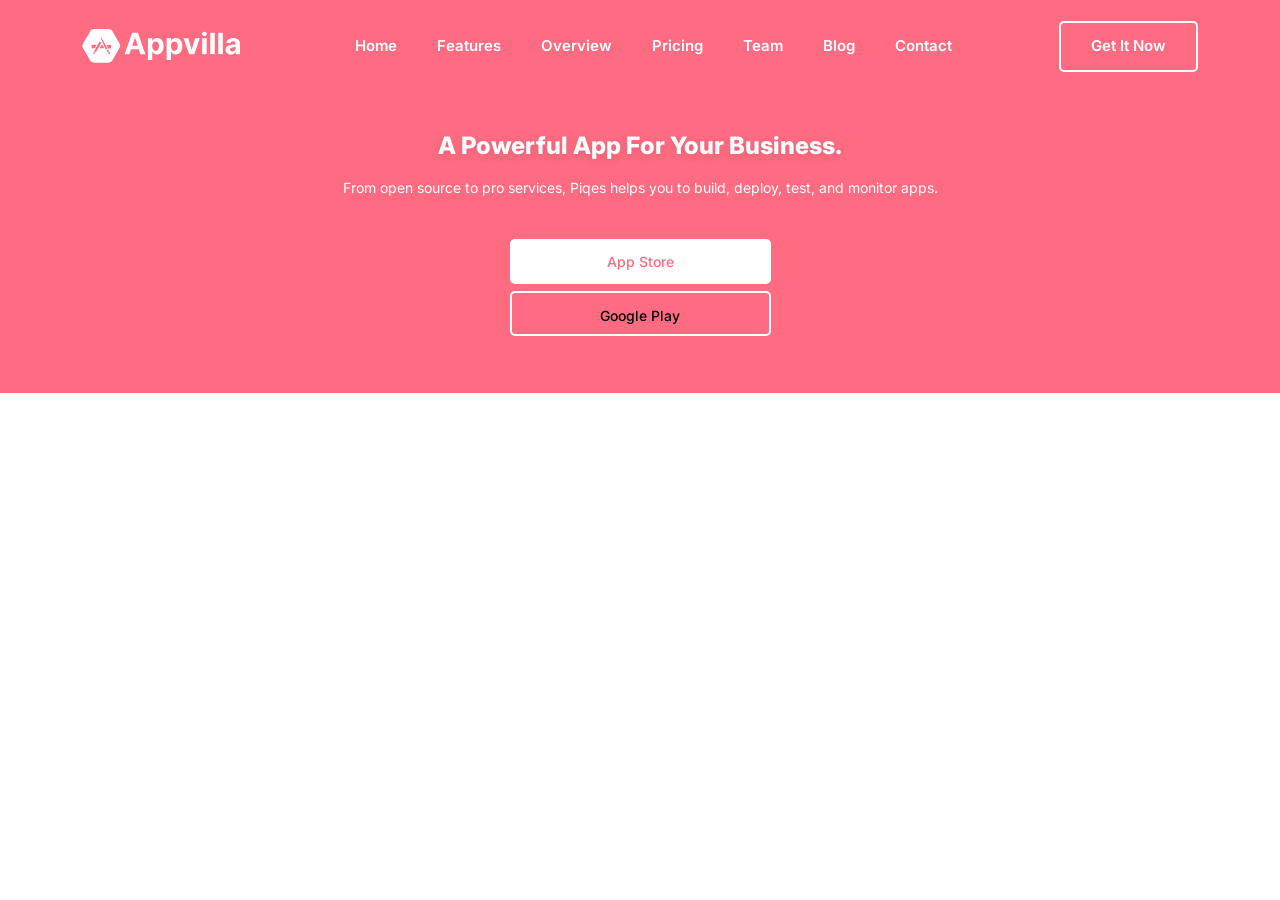
==== index.html @ a8f595e1 "Add index.html file for the landing page layout, including header, navigation, and hero section with" ====
<!DOCTYPE html>
<html lang="en">
<head>
    <meta charset="UTF-8">
    <meta name="viewport" content="width=device-width, initial-scale=1.0">
    <link rel="stylesheet" href="reset.css">
    <link rel="stylesheet" href="styles.css">
    <link rel="stylesheet" href="Add-margin.css">
    <link rel="stylesheet" href="Tablet-S.css">
    <link rel="stylesheet" href="Tablet-L.css">
    <link rel="stylesheet" href="Laptop.css">
    <link rel="stylesheet" href="Laptop-L.css">
    <title>Appvilla - Creative Landing Page HTML Template.</title>
    <link rel="shortcut icon" type="image/x-icon" href="img/favicon.svg"/>
    <link href="https://cdn.lineicons.com/4.0/lineicons.css" rel="stylesheet">
</head>
<body>
    

    <header>
        <div class="content-header">
            <div class="content-items">
            <div class="content-iconlogolfpg">
                <img src="img/white-logo.svg" alt="logo">
            </div>
            <button class="menu-buttonsprg">
                <span class="menu-buttonsprg-line"></span>
                <span class="menu-buttonsprg-line"></span>
                <span class="menu-buttonsprg-line"></span>
            </button>
            <div class="menunv-mncnhd">
                <ul class="content-menunv-mncnhd">
                    <li class="nav-item-menunv">
                        <a>Home</a>
                    </li>
                    <li class="nav-item-menunv">
                        <a>Features</a>
                    </li>
                    <li class="nav-item-menunv">
                        <a>Overview</a>
                    </li>
                    <li class="nav-item-menunv">
                        <a>Pricing</a>
                    </li>
                    <li class="nav-item-menunv">
                        <a>Team</a>
                    </li>
                    <li class="nav-item-menunv">
                        <a>Blog</a>
                    </li>
                    <li class="nav-item-menunvd">
                        <a>Contact</a>
                    </li>
                </ul>
            </div>
            <div class="button-Gttnwrgt">
                <div class="text-Gttnwrgt">Get It Now</div>
            </div>
        </div>
    </header>

    <section class="section-hero">
        <div class="content-section-hero">
            <div class="content-btwnbxot">
                <div class="contentbxonhe">
                    <h1>A powerful app for your business.</h1>
                    <p>From open source to pro services, Piqes helps you
                        to build, deploy, test, and monitor apps.</p>
                        <div class="content-twbuttonhe">
                            <div class="button-appstore">
                                <div class="lni lni-apple">
                                   <!-- <img src="img/apple (4).png" alt="icon-brand">  --> 
                                </div>
                                <div class="text-appstore">App Store</div>
                            </div>
                            <div class="button-googleplay">
                                <div class="icon-googleplay">
                                    <i class="lni lni-play-store"></i>
                                </div>
                                <div class="text-googleplay">Google Play</div>
                            </div>
                        </div>
                </div>
                <div class="contentbxtwhe"></div>
            </div>
        </div>
    </section>


</body>
</html>
---- styles.css ----
@import url("https://fonts.googleapis.com/css2?family=Inter:wght@100;200;300;400;500;600;700;800;900&display=swap");

header {
    position: relative;
    width: 100%;
    padding: 18px 0;
    z-index: 99;
    background-color: #ff6b81;

}

body {
    overflow-y: scroll;
}

.content-header {
    width: 100%;
    padding: 0 12px;
    margin-left: auto;
    margin-right: auto;
}

.content-items {
    display: flex;
    width: 100%;
    justify-content: space-between;
    align-items: center;
    font-family: "Inter", sans-serif;
}

.content-iconlogolfpg {
    display: flex;
    padding-top: 5px;
    padding-bottom: 5px;
    margin-right: 16px;
    font-size: 20px;
    cursor: pointer;
}

.content-iconlogolfpg img {
    display: flex;
    width: 160px;
}

.menu-buttonsprg {
    font-size: 20px;
    line-height: 1;
    background-color: transparent;
    border: 1px solid transparent;
    border-radius: .25rem;
    padding: 0;
    transition: box-shadow .15s ease-in-out;
    cursor: pointer;
}


.menu-buttonsprg-line {
    display: block;
    width: 30px;
    height: 2px;
    margin: 5px 0;
    position: relative;
    background-color: #fff;
    transition: all 0.3s ease-out 0s;
}


.section-hero {
    position: relative;
    padding: 37px 0 50px 0;
    background-color: #ff6b81;
}

.button-Gttnwrgt {
    display: none;
}

.menunv-mncnhd {
    display: none;
}

.content-section-hero {
    width: 100%;
    padding-left: 12px;
    padding-right: 12px;
    margin-left: auto;
    margin-right: auto;
}

.content-btwnbxot {
    display: flex;
    align-items: center;
    width: 100%;
}

.contentbxonhe {
    width: 100%;
    align-items: center;
    padding: 0 10px;
    text-align: center;
    font-family: "Inter", sans-serif;
}

.contentbxonhe h1 {
    color: rgb(255, 255, 255);
    font-family: Inter, sans-serif;
    font-size: 24px;
    font-weight: 800;
    line-height: 32px;
    text-transform: capitalize;
    text-align: center;
    text-shadow: rgba(0, 0, 0, 0.09) 0px 3px 8px;
}

.contentbxonhe p {
    color: rgb(255, 255, 255);
    font-family: Inter, sans-serif;
    font-size: 14px;
    font-weight: 400;
    line-height: 22px;
    margin-top: 15px;
    text-align: center;
}

.content-twbuttonhe {
    display: flex;
    flex-direction: column;
    box-sizing: border-box;
    font-family: Inter, sans-serif;
    line-height: 22.5px;
    align-items: center;
    justify-content: center;
    margin-top: 40px;
}

.button-appstore,
.button-googleplay {
    display: flex;
    padding: 12px 25px;
    font-size: 14px;
    width: 261px;
    justify-content: center;
    font-weight: 500;
    margin-bottom: 7px;
    border-radius: 5px;
    background-color: rgb(255, 255, 255);
    height: 45px;
}

.button-googleplay {
    background-color: #ff6b81;
    border: 2px solid #fff;

}


.button-appstore:hover {
    color: #fff;
    background-color: #081828;
}

.icon-appstore img {
    font-size: 17px;
    width: 16px;
    height: 16px;

    font: normal normal normal 1em/1 'LineIcons';
    color: #ff6b81;
    margin-right: 9px;
}


.text-appstore {
    color: #ff6b81;
}
---- Add-margin.css ----
@media (min-width: 480px) {
.content-header {
    width: 450px;
}
}
---- Tablet-S.css ----
@media (min-width: 768px) {
    .content-iconlogolfpg img {
        width: 170px;
    }

    .button-Gttnwrgt {
        display: block;
        box-sizing: border-box;
    }

    .text-Gttnwrgt {
        background-color: transparent;
        border: 2px solid #fff;
        color: #fff;
        padding: 12px 30px;
        font-size: 14px;
        font-weight: 500;
        border-radius: 5px;
        font-family: "Inter", sans-serif;
        line-height: 21px;
        transition: 0.2s;
    }

    .text-Gttnwrgt:hover {
        background-color: rgb(255, 255, 255);
        color: rgb(255, 107, 129);
    }

    .content-header {
        width: 720px;
    }

    
}
---- Tablet-L.css ----
@media (min-width: 992px) {
    header {
        padding: 0;
    }

    .content-header {
        width: 960px;
    }

    .content-iconlogolfpg img {
        width: 160px;
        flex-shrink: 0;
    }

    .text-Gttnwrgt {
        font-size: 15px;
        font-weight: 600;
        white-space: nowrap;
        height: 50.5px;
    }

    .menu-buttonsprg {
        display: none;
    }

    .menunv-mncnhd {
        display: flex;
        flex-basis: auto;
        align-items: center;
    }

    .content-menunv-mncnhd {
        display: flex;
        flex-direction: row;
        font-family: "Inter", sans-serif;
        padding: 0;
        margin: 0;
        margin-left: 7.51562px;
        margin-right: 7.51562px;
    }

    .nav-item-menunv {
        z-index: 1;
        position: relative;
        margin-right: 40px;
        list-style: none;
    }

    .nav-item-menunvd {
        z-index: 1;
        position: relative;
        list-style: none;
        font-size: 15px;
        color: #fff;
        padding: 35px 0;
        align-items: center;
        font-weight: 600;
        margin-right: 10px;
        cursor: pointer;
        transition: all 0.3s ease-out 0s;
    }

    .nav-item-menunv {
        position: relative;
        font-size: 15px;
        color: #fff;
        padding: 35px 0;
        align-items: center;
        font-weight: 600;
        cursor: pointer;
        transition: all 0.3s ease-out 0s;
    }
}
---- Laptop.css ----
@media (min-width: 1200px) {
    .content-header {
        width: 1140px;
    }

    .content-menunv-mncnhd {
        margin-left: 97.5156px;
        margin-right: 97.5156px;
    }
}
---- Laptop-L.css ----
@media (min-width: 1400px) {
    .content-header {
        width: 1320px;
    }

    .content-menunv-mncnhd {
        margin-left: 187.516px;
        margin-right: 187.516px;
    }
}
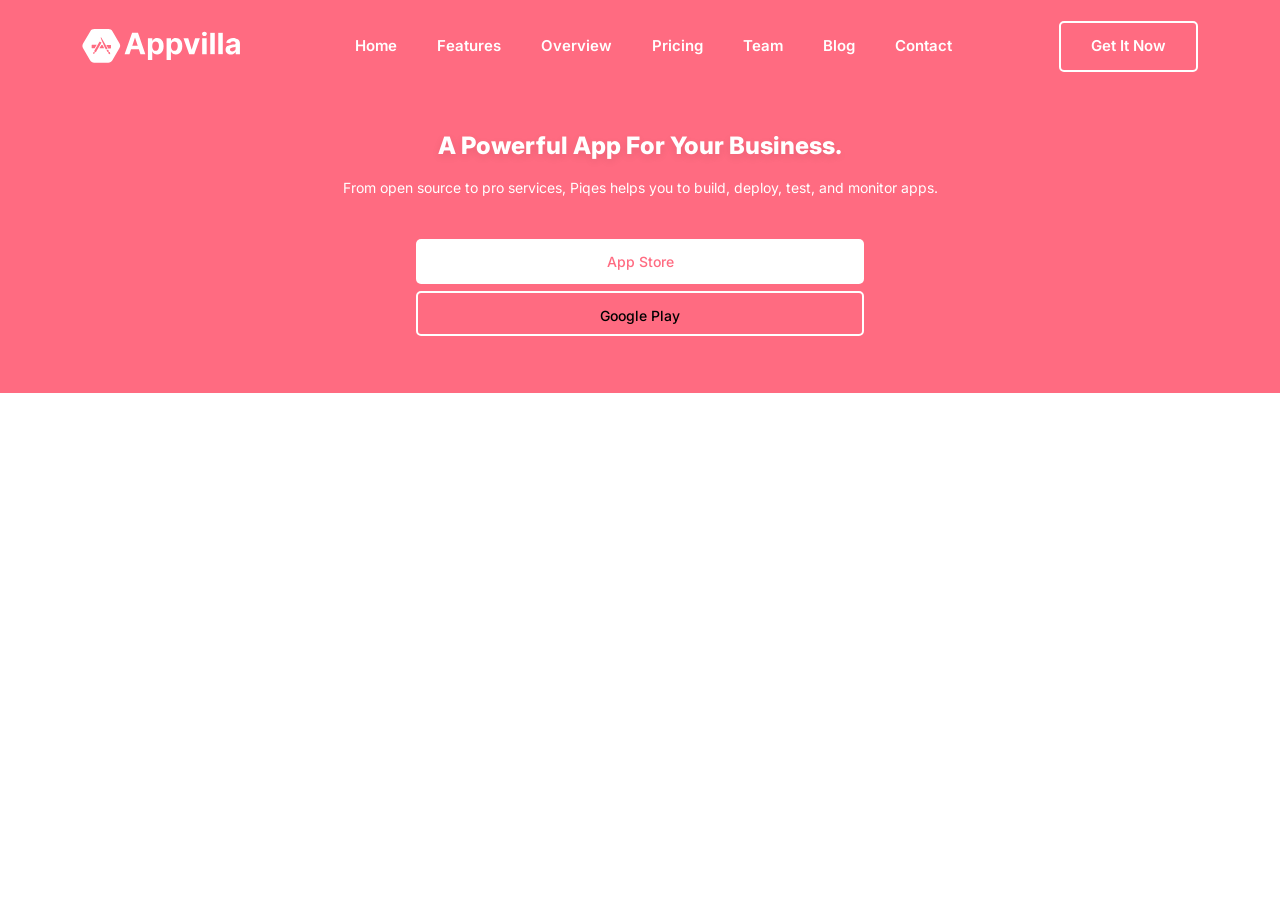
==== commit 9e629f3a: "Update index.html to change the class of the Apple icon from 'lni-apple' to 'lni-apple-brand' for im" ====
--- a/index.html
+++ b/index.html
@@ -68,7 +68,7 @@
                         to build, deploy, test, and monitor apps.</p>
                         <div class="content-twbuttonhe">
                             <div class="button-appstore">
-                                <div class="lni lni-apple">
+                                <div class="lni lni-apple-brand">
                                    <!-- <img src="img/apple (4).png" alt="icon-brand">  --> 
                                 </div>
                                 <div class="text-appstore">App Store</div>
--- a/styles.css
+++ b/styles.css
@@ -85,16 +85,19 @@
     padding-right: 12px;
     margin-left: auto;
     margin-right: auto;
+    justify-content: center;
 }
 
 .content-btwnbxot {
     display: flex;
     align-items: center;
     width: 100%;
+    justify-content: center;
 }
 
 .contentbxonhe {
     width: 100%;
+    max-width: 767px;
     align-items: center;
     padding: 0 10px;
     text-align: center;
@@ -107,6 +110,7 @@
     font-size: 24px;
     font-weight: 800;
     line-height: 32px;
+    text-wrap: auto;
     text-transform: capitalize;
     text-align: center;
     text-shadow: rgba(0, 0, 0, 0.09) 0px 3px 8px;
@@ -135,16 +139,18 @@
 
 .button-appstore,
 .button-googleplay {
+    width: 60%;
+    max-width: 767px;
     display: flex;
     padding: 12px 25px;
     font-size: 14px;
-    width: 261px;
     justify-content: center;
     font-weight: 500;
     margin-bottom: 7px;
     border-radius: 5px;
     background-color: rgb(255, 255, 255);
     height: 45px;
+    transition: 0.2s;
 }
 
 .button-googleplay {
@@ -160,6 +166,7 @@
 }
 
 .icon-appstore img {
+    margin-top: 2px;
     font-size: 17px;
     width: 16px;
     height: 16px;
@@ -172,4 +179,9 @@
 
 .text-appstore {
     color: #ff6b81;
-}+    line-height: 21px;
+    font-weight: 500;
+
+}
+
+
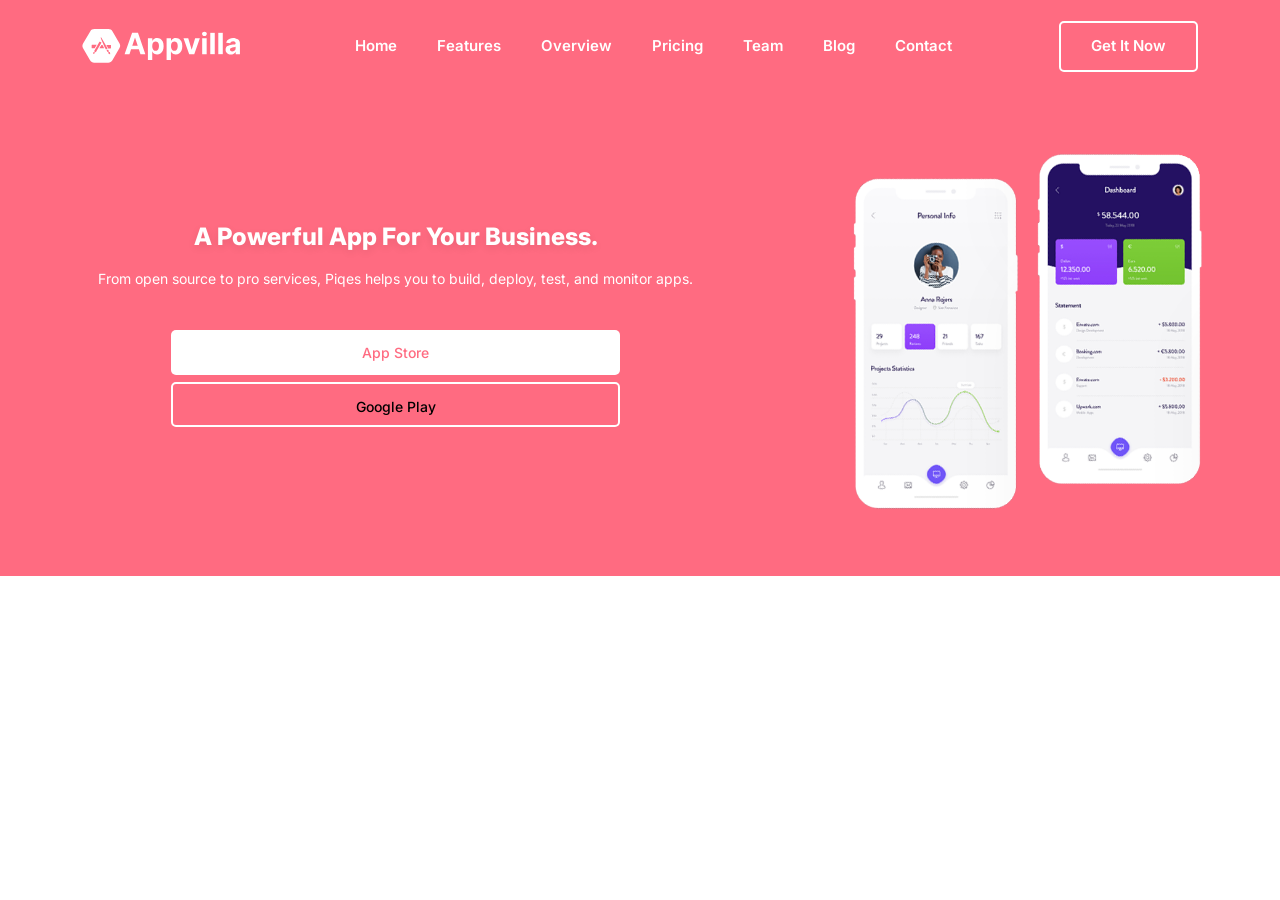
==== commit eb518f62: "Add phone image to index.html to enhance visual content and improve user engagement." ====
--- a/index.html
+++ b/index.html
@@ -13,6 +13,8 @@
     <title>Appvilla - Creative Landing Page HTML Template.</title>
     <link rel="shortcut icon" type="image/x-icon" href="img/favicon.svg"/>
     <link href="https://cdn.lineicons.com/4.0/lineicons.css" rel="stylesheet">
+
+
 </head>
 <body>
     
@@ -68,9 +70,7 @@
                         to build, deploy, test, and monitor apps.</p>
                         <div class="content-twbuttonhe">
                             <div class="button-appstore">
-                                <div class="lni lni-apple-brand">
-                                   <!-- <img src="img/apple (4).png" alt="icon-brand">  --> 
-                                </div>
+                                <div class="lni lni-apple-brand"></div>
                                 <div class="text-appstore">App Store</div>
                             </div>
                             <div class="button-googleplay">
@@ -81,7 +81,11 @@
                             </div>
                         </div>
                 </div>
-                <div class="contentbxtwhe"></div>
+                <div class="contentbxtwhe">
+                    <div class="content-imagebx">
+                        <img src="img/phone.png" alt="#">
+                    </div>
+                </div>
             </div>
         </div>
     </section>
